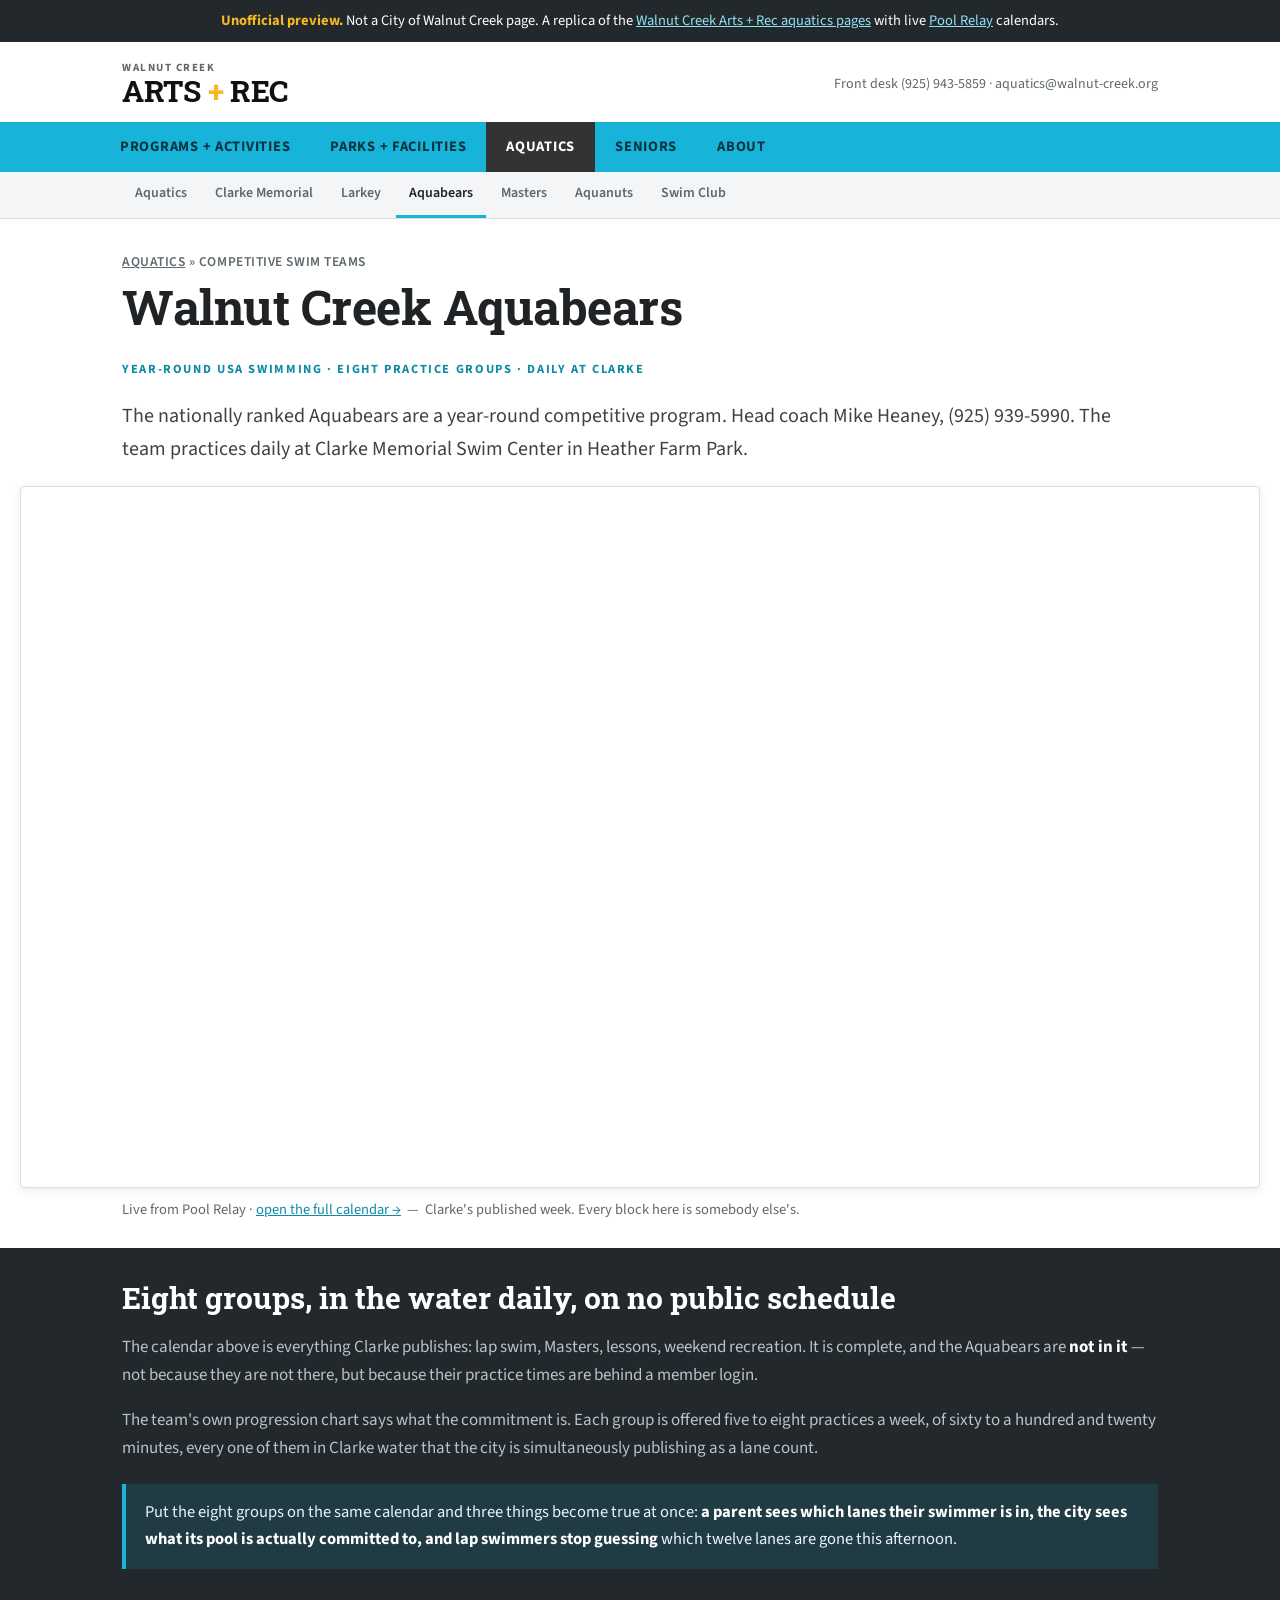
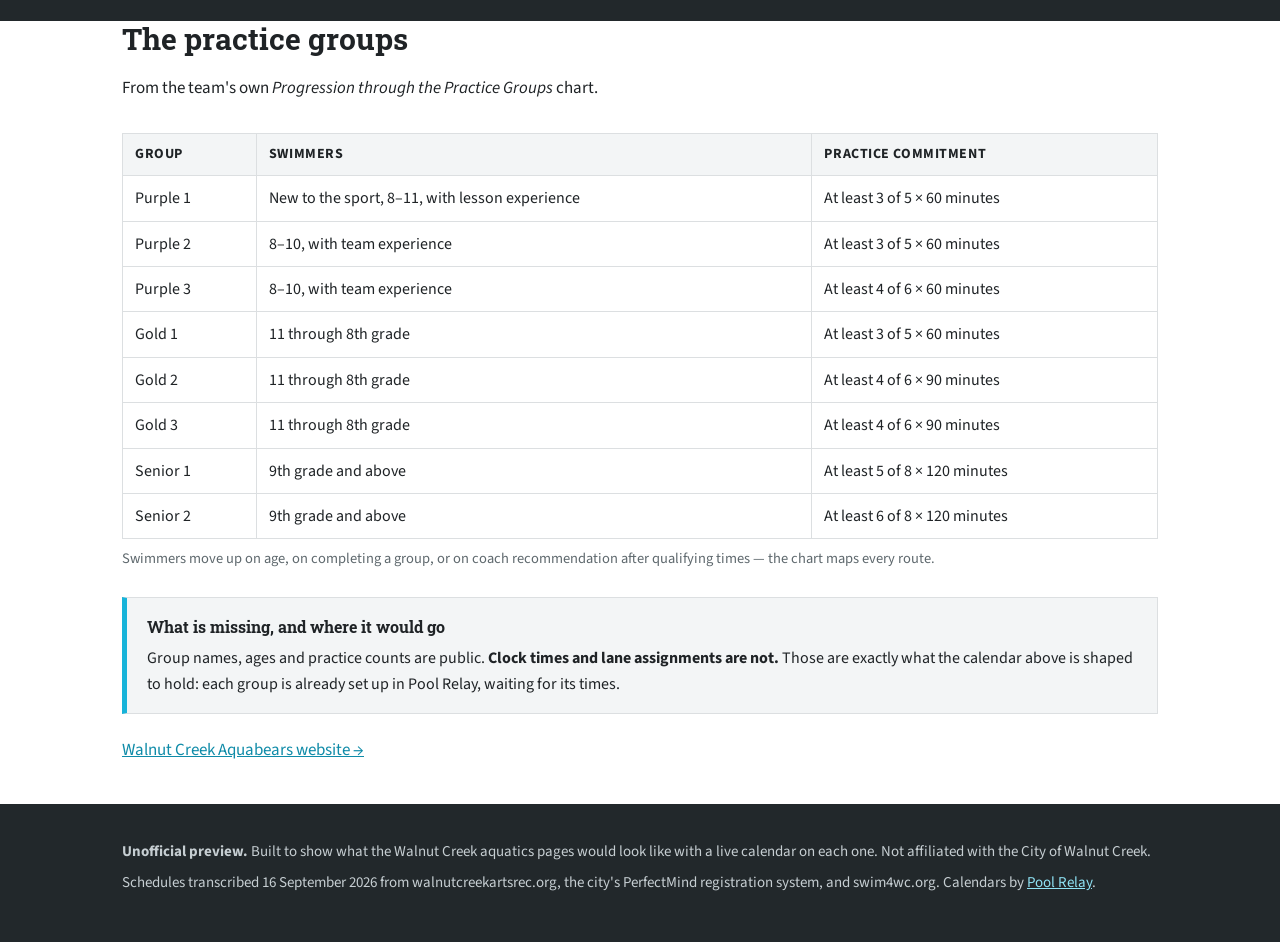
==== aquabears.html @ 459b89c0 "Add a page per facility and per team, each with its own scoped calendar Seven pages now: the aquatic" ====
<!DOCTYPE html>
<!--
  UNOFFICIAL PREVIEW. Not a City of Walnut Creek website.
  Generated by build.py — edit that, not this file.
-->
<html lang="en">
<head>
<meta charset="utf-8">
<meta name="viewport" content="width=device-width, initial-scale=1">
<meta name="robots" content="noindex, nofollow">
<title>Walnut Creek Aquabears &mdash; Pool Relay preview</title>
<meta name="description" content="Unofficial preview: the Aquabears, eight practice groups training daily at Clarke.">
<link rel="preconnect" href="https://fonts.googleapis.com">
<link rel="preconnect" href="https://fonts.gstatic.com" crossorigin>
<link href="https://fonts.googleapis.com/css2?family=Roboto+Slab:wght@600;700&family=Source+Sans+3:ital,wght@0,400;0,600;0,700;1,400&display=swap" rel="stylesheet">
<link rel="stylesheet" href="style.css">
</head>
<body>

<div class="ribbon">
  <b>Unofficial preview.</b> Not a City of Walnut Creek page. A replica of the
  <a href="https://www.walnutcreekartsrec.org/aquatics" target="_blank" rel="noopener">Walnut Creek Arts&nbsp;+&nbsp;Rec aquatics pages</a>
  with live <a href="https://www.poolrelay.com" target="_blank" rel="noopener">Pool&nbsp;Relay</a> calendars.
</div>

<header class="brandbar">
  <div class="wrap inner">
    <a class="mark" href="index.html"><span class="city">WALNUT CREEK</span>ARTS <span class="plus">+</span> REC</a>
    <div class="tel">Front desk (925)&nbsp;943-5859 &middot; aquatics@walnut-creek.org</div>
  </div>
</header>

<nav class="main">
  <ul>
    <li><a href="https://www.walnutcreekartsrec.org/programs-activities" target="_blank" rel="noopener">Programs + Activities</a></li>
    <li><a href="https://www.walnutcreekartsrec.org/parks-facilities" target="_blank" rel="noopener">Parks + Facilities</a></li>
    <li class="on"><a href="index.html">Aquatics</a></li>
    <li><a href="https://www.walnutcreekartsrec.org/seniors" target="_blank" rel="noopener">Seniors</a></li>
    <li><a href="https://www.walnutcreekartsrec.org/about" target="_blank" rel="noopener">About</a></li>
  </ul>
</nav>

<nav class="sub">
  <ul>
    <li><a href="index.html">Aquatics</a></li>
    <li><a href="clarke.html">Clarke Memorial</a></li>
    <li><a href="larkey.html">Larkey</a></li>
    <li class="on"><a href="aquabears.html">Aquabears</a></li>
    <li><a href="masters.html">Masters</a></li>
    <li><a href="aquanuts.html">Aquanuts</a></li>
    <li><a href="wcsc.html">Swim Club</a></li>
  </ul>
</nav>

<section class="wrap hero">
  <div class="crumb"><a href="index.html">Aquatics</a> &raquo; Competitive Swim Teams</div>
  <h1>Walnut Creek Aquabears</h1>
  <p class="kicker">Year-round USA Swimming &middot; eight practice groups &middot; daily at Clarke</p>
  <p class="lead">The nationally ranked Aquabears are a year-round competitive program. Head coach
  Mike Heaney, (925)&nbsp;939-5990. The team practices daily at Clarke Memorial Swim Center in Heather
  Farm Park.</p>

  <div class="cal">
    <iframe src="https://www.poolrelay.com/embed/bgGoKLrxK8AcpRaiffiEyG"
            title="Clarke Memorial Swim Center — this week" loading="lazy"></iframe>
  </div>
  <p class="capt">Live from Pool Relay &middot;
    <a href="https://www.poolrelay.com/v/bgGoKLrxK8AcpRaiffiEyG" target="_blank" rel="noopener">open the full calendar &rarr;</a> &nbsp;&mdash;&nbsp; Clarke's published week. Every block here is somebody else's.
  </p>

</section>

<div class="trail">
  <div class="wrap">
    <h2>Eight groups, in the water daily, on no public schedule</h2>
    <p>The calendar above is everything Clarke publishes: lap swim, Masters, lessons, weekend
    recreation. It is complete, and the Aquabears are <b>not in it</b> &mdash; not because they are not
    there, but because their practice times are behind a member login.</p>
    <p>The team's own progression chart says what the commitment is. Each group is offered five to
    eight practices a week, of sixty to a hundred and twenty minutes, every one of them in Clarke
    water that the city is simultaneously publishing as a lane count.</p>
    <p class="answer">Put the eight groups on the same calendar and three things become true at once:
    <b>a parent sees which lanes their swimmer is in, the city sees what its pool is actually
    committed to, and lap swimmers stop guessing</b> which twelve lanes are gone this afternoon.</p>
  </div>
</div>

<section class="wrap">
  <h2>The practice groups</h2>
  <p>From the team's own <em>Progression through the Practice Groups</em> chart.</p>
  <div class="scroller">
  <table class="sched">
    <thead><tr><th>Group</th><th>Swimmers</th><th>Practice commitment</th></tr></thead>
    <tbody>
      <tr><td>Purple 1</td><td>New to the sport, 8&ndash;11, with lesson experience</td><td>At least 3 of 5 &times; 60 minutes</td></tr>
      <tr><td>Purple 2</td><td>8&ndash;10, with team experience</td><td>At least 3 of 5 &times; 60 minutes</td></tr>
      <tr><td>Purple 3</td><td>8&ndash;10, with team experience</td><td>At least 4 of 6 &times; 60 minutes</td></tr>
      <tr><td>Gold 1</td><td>11 through 8th grade</td><td>At least 3 of 5 &times; 60 minutes</td></tr>
      <tr><td>Gold 2</td><td>11 through 8th grade</td><td>At least 4 of 6 &times; 90 minutes</td></tr>
      <tr><td>Gold 3</td><td>11 through 8th grade</td><td>At least 4 of 6 &times; 90 minutes</td></tr>
      <tr><td>Senior 1</td><td>9th grade and above</td><td>At least 5 of 8 &times; 120 minutes</td></tr>
      <tr><td>Senior 2</td><td>9th grade and above</td><td>At least 6 of 8 &times; 120 minutes</td></tr>
    </tbody>
  </table>
  </div>
  <p class="capt">Swimmers move up on age, on completing a group, or on coach recommendation after
  qualifying times &mdash; the chart maps every route.</p>

  <div class="note">
    <span class="hd">What is missing, and where it would go</span>
    Group names, ages and practice counts are public. <strong>Clock times and lane assignments are
    not.</strong> Those are exactly what the calendar above is shaped to hold: each group is already
    set up in Pool Relay, waiting for its times.
  </div>

  <p><a href="https://www.gomotionapp.com/team/wcab/page/home" target="_blank" rel="noopener">Walnut Creek Aquabears website &rarr;</a></p>
</section>


<footer>
  <div class="wrap">
    <p><strong>Unofficial preview.</strong> Built to show what the Walnut Creek aquatics pages would
    look like with a live calendar on each one. Not affiliated with the City of Walnut Creek.</p>
    <p>Schedules transcribed 16 September 2026 from walnutcreekartsrec.org, the city's PerfectMind
    registration system, and swim4wc.org. Calendars by
    <a href="https://www.poolrelay.com" target="_blank" rel="noopener">Pool Relay</a>.</p>
  </div>
</footer>

</body>
</html>
---- style.css ----
/* Walnut Creek Arts + Rec — Pool Relay preview.
   Shared by the hub page, both facility pages and the four team pages. */

:root{
  --cyan:    #17b3d9;
  --cyan-d:  #0f8ba8;
  --charcoal:#333333;
  --gold:    #f5b921;
  --ink:     #1f2326;
  --muted:   #5e686d;
  --rule:    #dcdfe1;
  --wash:    #f3f5f6;
  --card:    #ededed;
  --font:  "Source Sans 3", -apple-system, BlinkMacSystemFont, "Segoe UI", Helvetica, Arial, sans-serif;
  --slab:  "Roboto Slab", Georgia, "Times New Roman", serif;
}
*,*::before,*::after{ box-sizing:border-box }
html{ -webkit-text-size-adjust:100% }
body{ margin:0; background:#fff; color:var(--ink); font-family:var(--font); font-size:17px; line-height:1.65 }
img{ max-width:100%; display:block }
a{ color:var(--cyan-d) }
h1,h2,h3{ font-family:var(--slab); line-height:1.2; margin:0 0 .5em }
h1{ font-size:clamp(30px,5.4vw,48px); letter-spacing:-.01em }
h2{ font-size:clamp(22px,3.4vw,30px); margin-top:0 }
h3{ font-size:19px }
.wrap{ max-width:1080px; margin:0 auto; padding:0 22px }

.ribbon{ background:#22282b; color:#fff; font-size:14.5px; line-height:1.55;
  padding:10px 20px; text-align:center }
.ribbon b{ color:var(--gold) }
.ribbon a{ color:#8fe3f5 }

.brandbar{ padding:20px 0 16px }
.brandbar .inner{ display:flex; align-items:center; gap:14px; flex-wrap:wrap }
.mark{ font-family:var(--slab); font-weight:700; letter-spacing:-.01em;
  font-size:30px; line-height:1; color:#111; text-decoration:none }
.mark .city{ display:block; font-family:var(--font); font-weight:700; font-size:11px;
  letter-spacing:.14em; color:var(--muted); margin-bottom:3px }
.mark .plus{ color:var(--gold) }
.brandbar .tel{ margin-left:auto; font-size:14px; color:var(--muted) }

nav.main{ background:var(--cyan) }
nav.main ul{ list-style:none; margin:0 auto; padding:0; display:flex; flex-wrap:wrap;
  max-width:1080px }
nav.main a{ display:block; padding:13px 20px; color:#08343f; text-decoration:none;
  font-weight:700; font-size:14.5px; letter-spacing:.05em; text-transform:uppercase }
nav.main a:hover{ background:rgba(255,255,255,.28) }
nav.main .on a{ background:var(--charcoal); color:#fff }

/* Sub-nav across the seven preview pages. */
nav.sub{ border-bottom:1px solid var(--rule); background:var(--wash) }
nav.sub ul{ list-style:none; margin:0 auto; padding:0 22px; display:flex; flex-wrap:wrap;
  gap:2px; max-width:1080px }
nav.sub a{ display:block; padding:10px 13px; text-decoration:none; color:var(--muted);
  font-weight:600; font-size:14px; border-bottom:3px solid transparent }
nav.sub a:hover{ color:var(--cyan-d) }
nav.sub .on a{ color:var(--ink); border-bottom-color:var(--cyan) }

.crumb{ font-size:13.5px; color:var(--muted); letter-spacing:.04em;
  text-transform:uppercase; padding:22px 0 4px; font-weight:600 }
.crumb a{ color:var(--muted) }

section{ padding:14px 0 36px }
.lead{ font-size:20px; color:#3b4347 }
.kicker{ font-family:var(--font); font-weight:700; font-size:12.5px; letter-spacing:.13em;
  text-transform:uppercase; color:var(--cyan-d); margin:0 0 6px }
.hero{ padding-top:10px }

/* A week of twenty lanes needs more width than a column of prose does, so the
   calendars break out of the text measure and center on the viewport. */
.cal{ border:1px solid var(--rule); border-radius:5px; overflow:hidden;
  box-shadow:0 2px 10px rgba(0,0,0,.09); background:#fff; margin:20px 0 10px;
  position:relative; left:50%; transform:translateX(-50%);
  width:min(1460px, calc(100vw - 40px)) }
.cal iframe{ width:100%; height:700px; border:0; display:block }
.cal.short iframe{ height:560px }
.capt{ font-size:14.5px; color:var(--muted); margin:0 0 26px }

.note{ border:1px solid var(--rule); border-left:5px solid var(--cyan);
  background:var(--wash); padding:16px 20px; margin:22px 0; font-size:16px }
.note .hd{ font-weight:700; display:block; margin-bottom:.25em; font-family:var(--slab) }

/* The dark band that carries a page's argument. */
.trail{ background:#22282b; color:#e6ebee; padding:32px 0 36px }
.trail h2{ color:#fff }
.trail .q{ font-family:var(--slab); font-size:clamp(19px,2.6vw,25px); color:#fff;
  margin:0 0 18px; font-weight:600 }
.trail p{ color:#b9c3c9 }
.trail ol, .trail ul{ margin:0; padding-left:22px; color:#b9c3c9; font-size:16px }
.trail li{ margin:.4em 0 }
.trail b, .trail strong{ color:#fff }
.trail .answer{ margin-top:22px; padding:15px 19px; background:rgba(23,179,217,.14);
  border-left:4px solid var(--cyan); color:#eaf6fa; font-size:16.5px }
.trail .answer b{ color:#fff }

.cards{ display:grid; grid-template-columns:repeat(auto-fit,minmax(232px,1fr)); gap:22px;
  margin:18px 0 6px }
.cards.pair{ grid-template-columns:repeat(auto-fit,minmax(260px,1fr)); max-width:620px }
.card{ background:var(--card); display:flex; flex-direction:column;
  color:inherit; text-decoration:none }
a.card:hover{ box-shadow:0 2px 12px rgba(0,0,0,.14) }
.card .pic{ height:118px; background:linear-gradient(140deg,#5fc4dd,#0f8ba8);
  border-bottom:5px solid var(--gold) }
.card .pic.b{ background:linear-gradient(140deg,#7fd0a8,#2b8f68) }
.card .pic.c{ background:linear-gradient(140deg,#f6c96b,#d98b1d) }
.card .pic.d{ background:linear-gradient(140deg,#c9a6e8,#7b4fb0) }
.card .pic.e{ background:linear-gradient(140deg,#8fb4e8,#2e5fa8) }
.card .pic.f{ background:linear-gradient(140deg,#f2a3a3,#c04a4a) }
.card .pic.g{ background:linear-gradient(140deg,#b6a2e0,#5b2c87) }
.card .pic.h{ background:linear-gradient(140deg,#7fc7e8,#0070c0) }
.card .pic.i{ background:linear-gradient(140deg,#d9b8ea,#af7ac5) }
.card .pic.j{ background:linear-gradient(140deg,#8adad6,#16a5a5) }
.card .body{ padding:15px 18px 18px }
.card h3{ margin:0 0 .3em; font-size:19px }
.card p{ margin:0; font-size:15.5px; color:#4a5459 }
.card .already{ margin-top:11px; padding-top:10px; border-top:1px solid #d6d6d6;
  font-size:14px; color:var(--cyan-d); font-weight:600 }

table.sched{ width:100%; border-collapse:collapse; margin:14px 0 8px; font-size:16px }
table.sched th, table.sched td{ border:1px solid var(--rule); padding:9px 12px; text-align:left }
table.sched th{ background:var(--wash); font-weight:700; font-size:14px;
  text-transform:uppercase; letter-spacing:.04em }
table.sched td.n{ text-align:center; font-variant-numeric:tabular-nums; font-weight:600 }
.scroller{ overflow-x:auto }

.qa{ margin:0; padding:0; list-style:none }
.qa li{ border-top:1px solid var(--rule); padding:15px 0 }
.qa li:last-child{ border-bottom:1px solid var(--rule) }
.qa .q{ font-weight:700; font-family:var(--slab) }
.qa .a{ color:var(--muted); font-size:16px }
.tag{ display:inline-block; font-size:11.5px; font-weight:700; letter-spacing:.07em;
  text-transform:uppercase; padding:2px 8px; border-radius:3px; vertical-align:2px;
  margin-right:8px }
.tag.ours{ background:#fdecc8; color:#7a5200 }
.tag.clash{ background:#fbdcdc; color:#8e2020 }
.tag.gap{ background:#e2e6ea; color:#3d4a52 }

footer{ background:#22282b; color:#c6ced2; margin-top:40px; padding:30px 0 40px; font-size:15px }
footer a{ color:#8fe3f5 }
footer .wrap > p{ margin:.4em 0 }
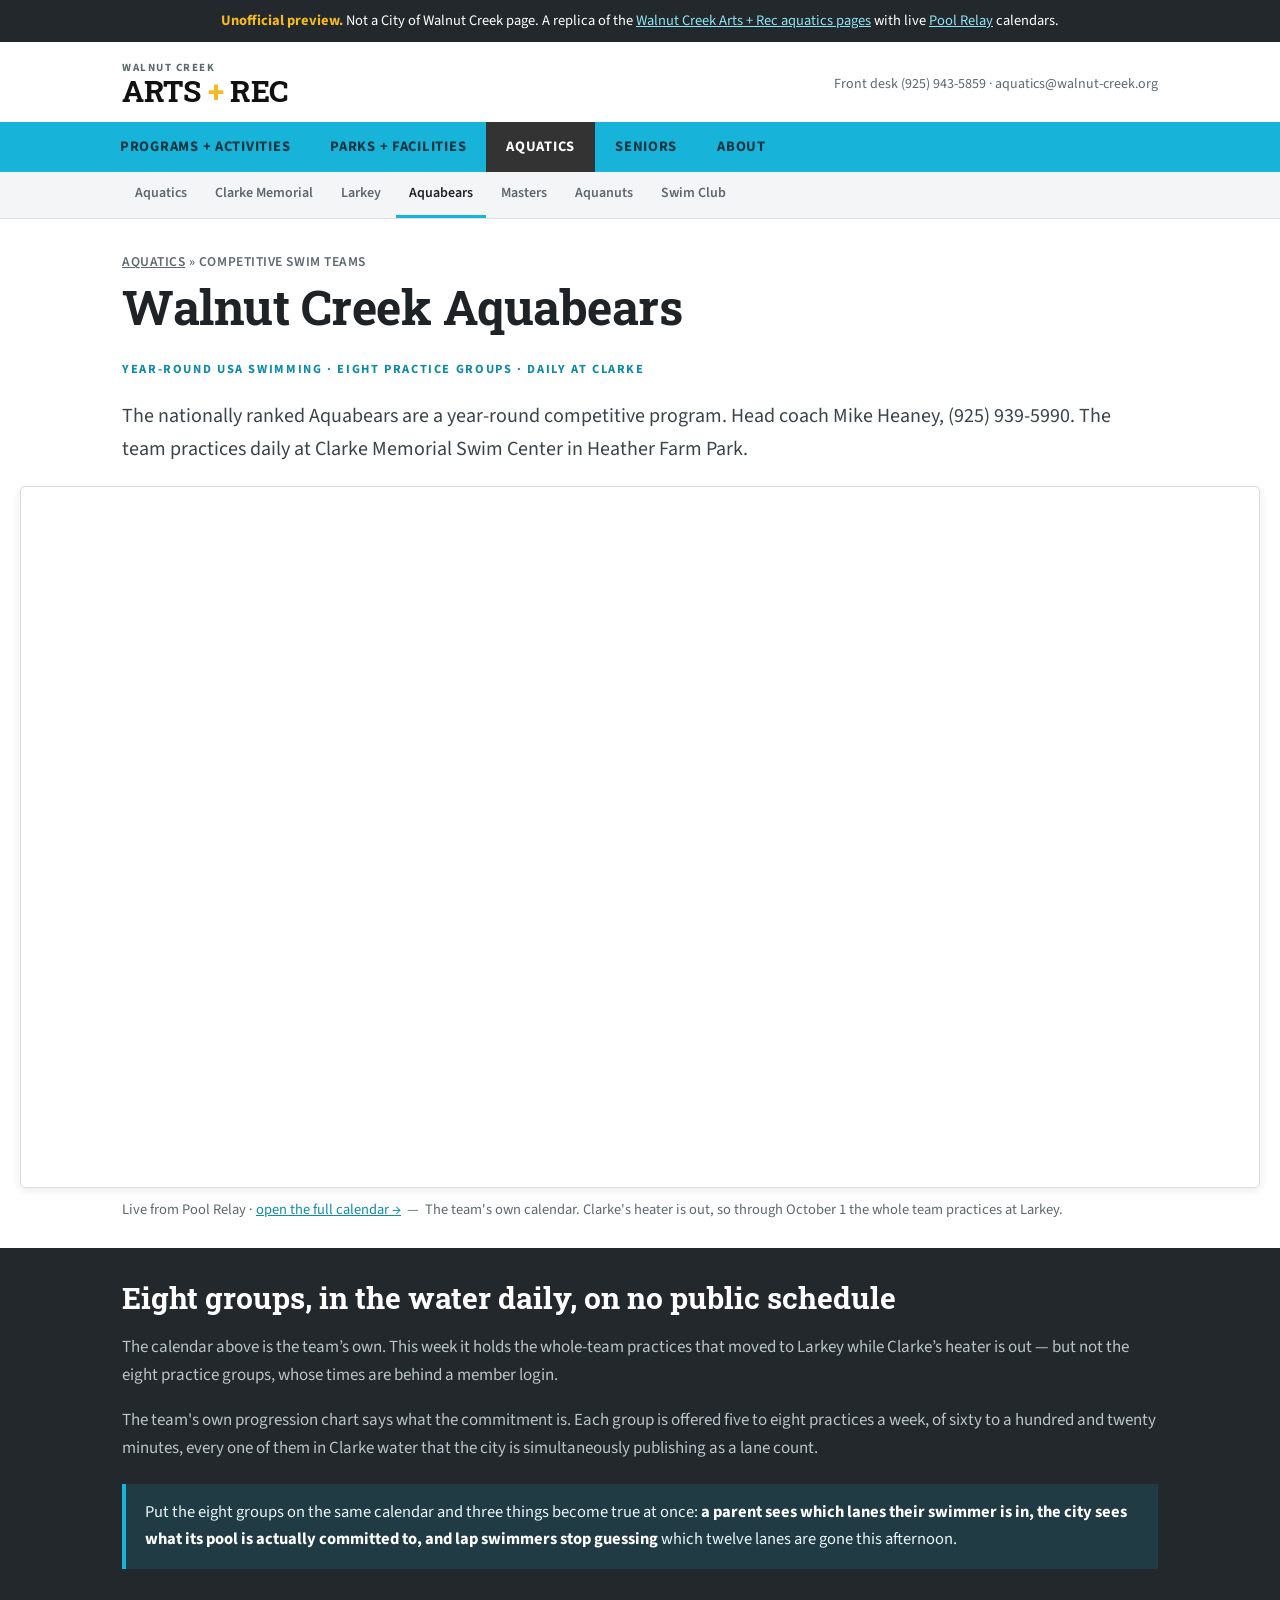
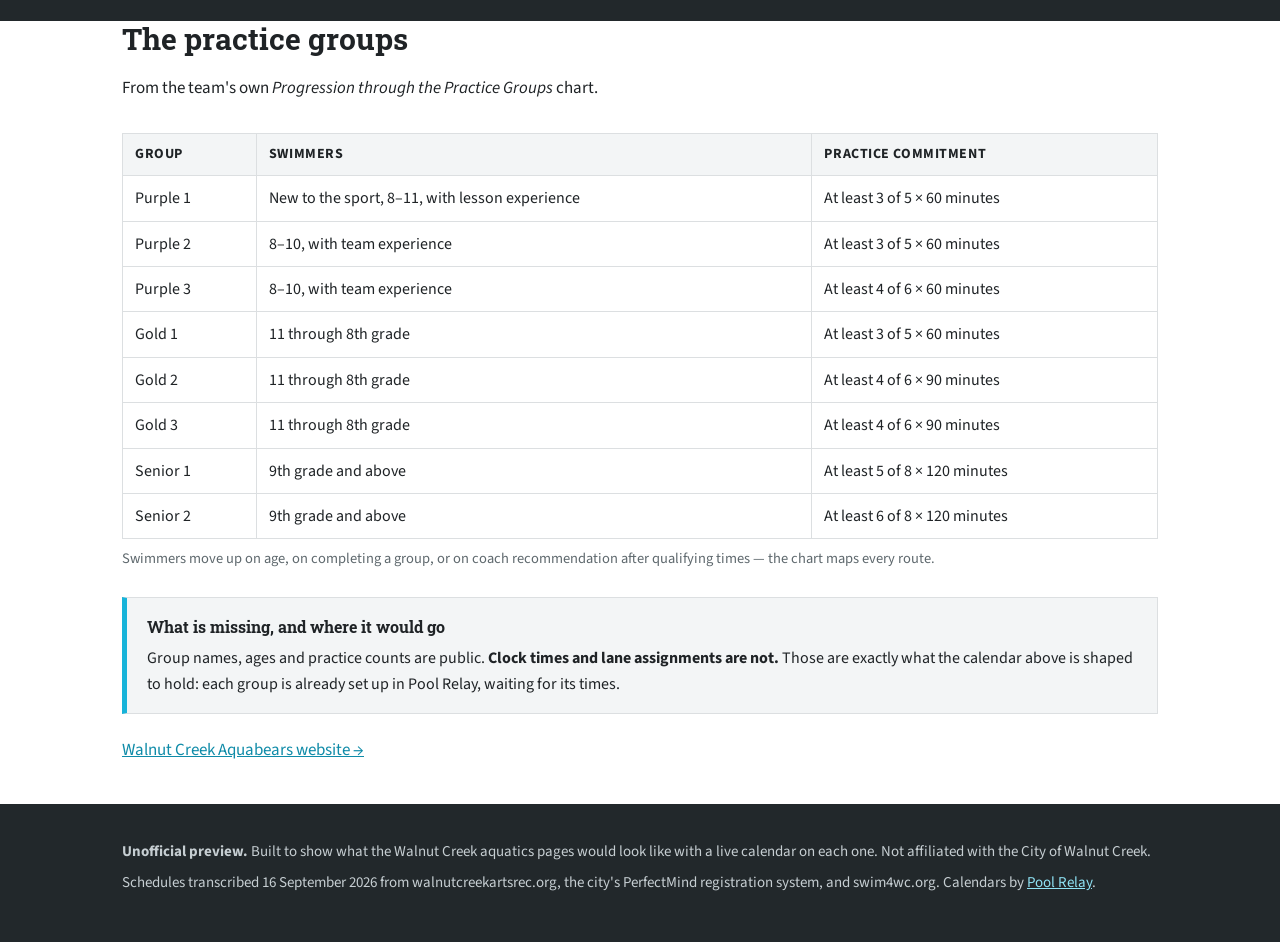
==== commit 0ff8da44: "Aquabears: embed the team's own practice-week calendar Replaces Clarke's week (wKD0ntMP…). The page " ====
--- a/aquabears.html
+++ b/aquabears.html
@@ -61,11 +61,11 @@
   Farm Park.</p>
 
   <div class="cal">
-    <iframe src="https://www.poolrelay.com/embed/bgGoKLrxK8AcpRaiffiEyG"
-            title="Clarke Memorial Swim Center — this week" loading="lazy"></iframe>
+    <iframe src="https://www.poolrelay.com/embed/wKD0ntMPC3NHvJpTSSm96g"
+            title="Walnut Creek Aquabears — the practice week" loading="lazy"></iframe>
   </div>
   <p class="capt">Live from Pool Relay &middot;
-    <a href="https://www.poolrelay.com/v/bgGoKLrxK8AcpRaiffiEyG" target="_blank" rel="noopener">open the full calendar &rarr;</a> &nbsp;&mdash;&nbsp; Clarke's published week. Every block here is somebody else's.
+    <a href="https://www.poolrelay.com/v/wKD0ntMPC3NHvJpTSSm96g" target="_blank" rel="noopener">open the full calendar &rarr;</a> &nbsp;&mdash;&nbsp; The team's own calendar. Clarke's heater is out, so through October 1 the whole team practices at Larkey.
   </p>
 
 </section>
@@ -73,9 +73,9 @@
 <div class="trail">
   <div class="wrap">
     <h2>Eight groups, in the water daily, on no public schedule</h2>
-    <p>The calendar above is everything Clarke publishes: lap swim, Masters, lessons, weekend
-    recreation. It is complete, and the Aquabears are <b>not in it</b> &mdash; not because they are not
-    there, but because their practice times are behind a member login.</p>
+    <p>The calendar above is the team&rsquo;s own. This week it holds the whole-team practices that
+    moved to Larkey while Clarke&rsquo;s heater is out &mdash; but not the eight practice groups, whose
+    times are behind a member login.</p>
     <p>The team's own progression chart says what the commitment is. Each group is offered five to
     eight practices a week, of sixty to a hundred and twenty minutes, every one of them in Clarke
     water that the city is simultaneously publishing as a lane count.</p>
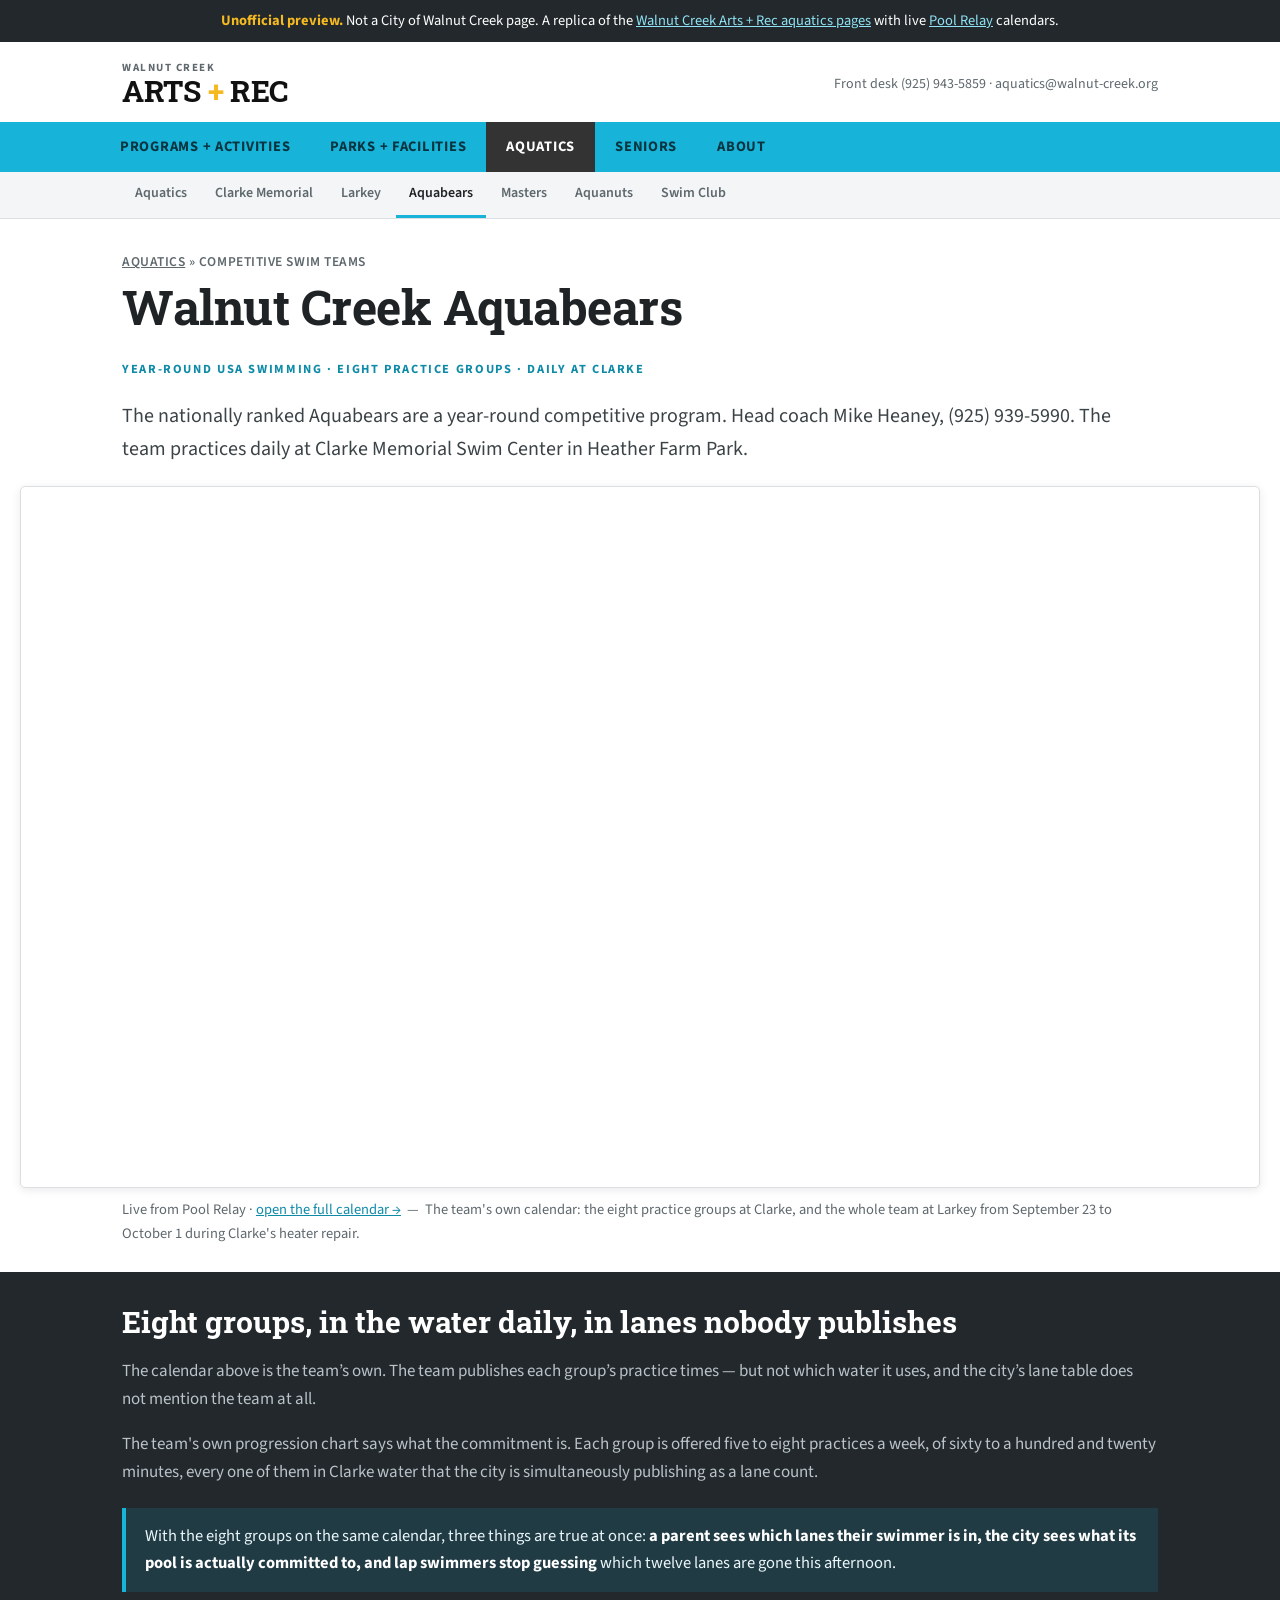
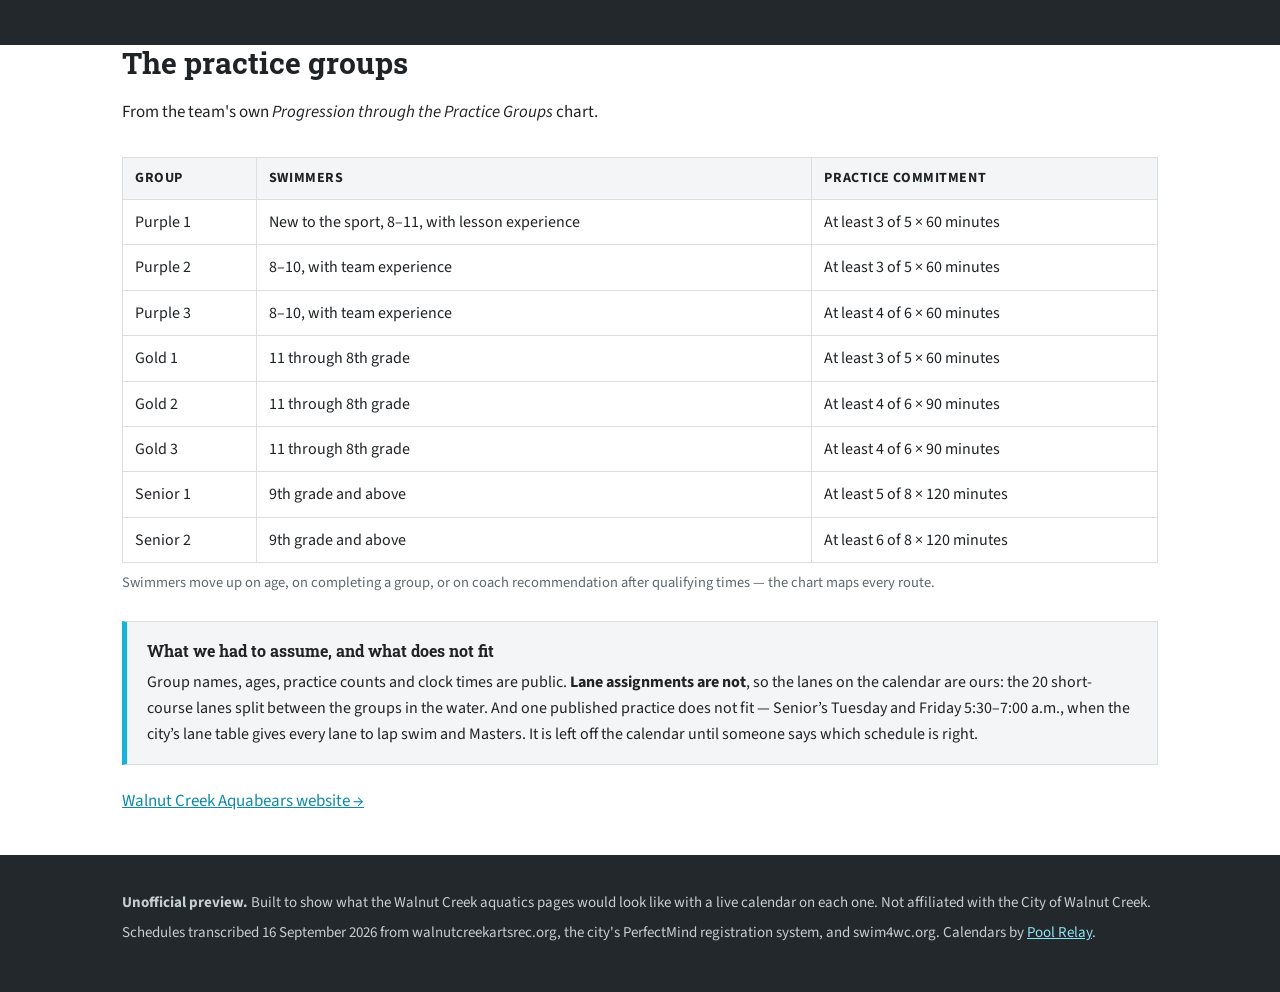
==== commit 1b933d5e: "Aquabears practices are on the calendar now; say so, and word the heater dates to outlast them The t" ====
--- a/aquabears.html
+++ b/aquabears.html
@@ -65,21 +65,21 @@
             title="Walnut Creek Aquabears — the practice week" loading="lazy"></iframe>
   </div>
   <p class="capt">Live from Pool Relay &middot;
-    <a href="https://www.poolrelay.com/v/wKD0ntMPC3NHvJpTSSm96g" target="_blank" rel="noopener">open the full calendar &rarr;</a> &nbsp;&mdash;&nbsp; The team's own calendar. Clarke's heater is out, so through October 1 the whole team practices at Larkey.
+    <a href="https://www.poolrelay.com/v/wKD0ntMPC3NHvJpTSSm96g" target="_blank" rel="noopener">open the full calendar &rarr;</a> &nbsp;&mdash;&nbsp; The team's own calendar: the eight practice groups at Clarke, and the whole team at Larkey from September 23 to October 1 during Clarke's heater repair.
   </p>
 
 </section>
 
 <div class="trail">
   <div class="wrap">
-    <h2>Eight groups, in the water daily, on no public schedule</h2>
-    <p>The calendar above is the team&rsquo;s own. This week it holds the whole-team practices that
-    moved to Larkey while Clarke&rsquo;s heater is out &mdash; but not the eight practice groups, whose
-    times are behind a member login.</p>
+    <h2>Eight groups, in the water daily, in lanes nobody publishes</h2>
+    <p>The calendar above is the team&rsquo;s own. The team publishes each group&rsquo;s practice times
+    &mdash; but not which water it uses, and the city&rsquo;s lane table does not mention the team at
+    all.</p>
     <p>The team's own progression chart says what the commitment is. Each group is offered five to
     eight practices a week, of sixty to a hundred and twenty minutes, every one of them in Clarke
     water that the city is simultaneously publishing as a lane count.</p>
-    <p class="answer">Put the eight groups on the same calendar and three things become true at once:
+    <p class="answer">With the eight groups on the same calendar, three things are true at once:
     <b>a parent sees which lanes their swimmer is in, the city sees what its pool is actually
     committed to, and lap swimmers stop guessing</b> which twelve lanes are gone this afternoon.</p>
   </div>
@@ -107,10 +107,12 @@
   qualifying times &mdash; the chart maps every route.</p>
 
   <div class="note">
-    <span class="hd">What is missing, and where it would go</span>
-    Group names, ages and practice counts are public. <strong>Clock times and lane assignments are
-    not.</strong> Those are exactly what the calendar above is shaped to hold: each group is already
-    set up in Pool Relay, waiting for its times.
+    <span class="hd">What we had to assume, and what does not fit</span>
+    Group names, ages, practice counts and clock times are public. <strong>Lane assignments are
+    not</strong>, so the lanes on the calendar are ours: the 20 short-course lanes split between the
+    groups in the water. And one published practice does not fit &mdash; Senior&rsquo;s Tuesday and Friday
+    5:30&ndash;7:00&nbsp;a.m., when the city&rsquo;s lane table gives every lane to lap swim and Masters. It
+    is left off the calendar until someone says which schedule is right.
   </div>
 
   <p><a href="https://www.gomotionapp.com/team/wcab/page/home" target="_blank" rel="noopener">Walnut Creek Aquabears website &rarr;</a></p>
